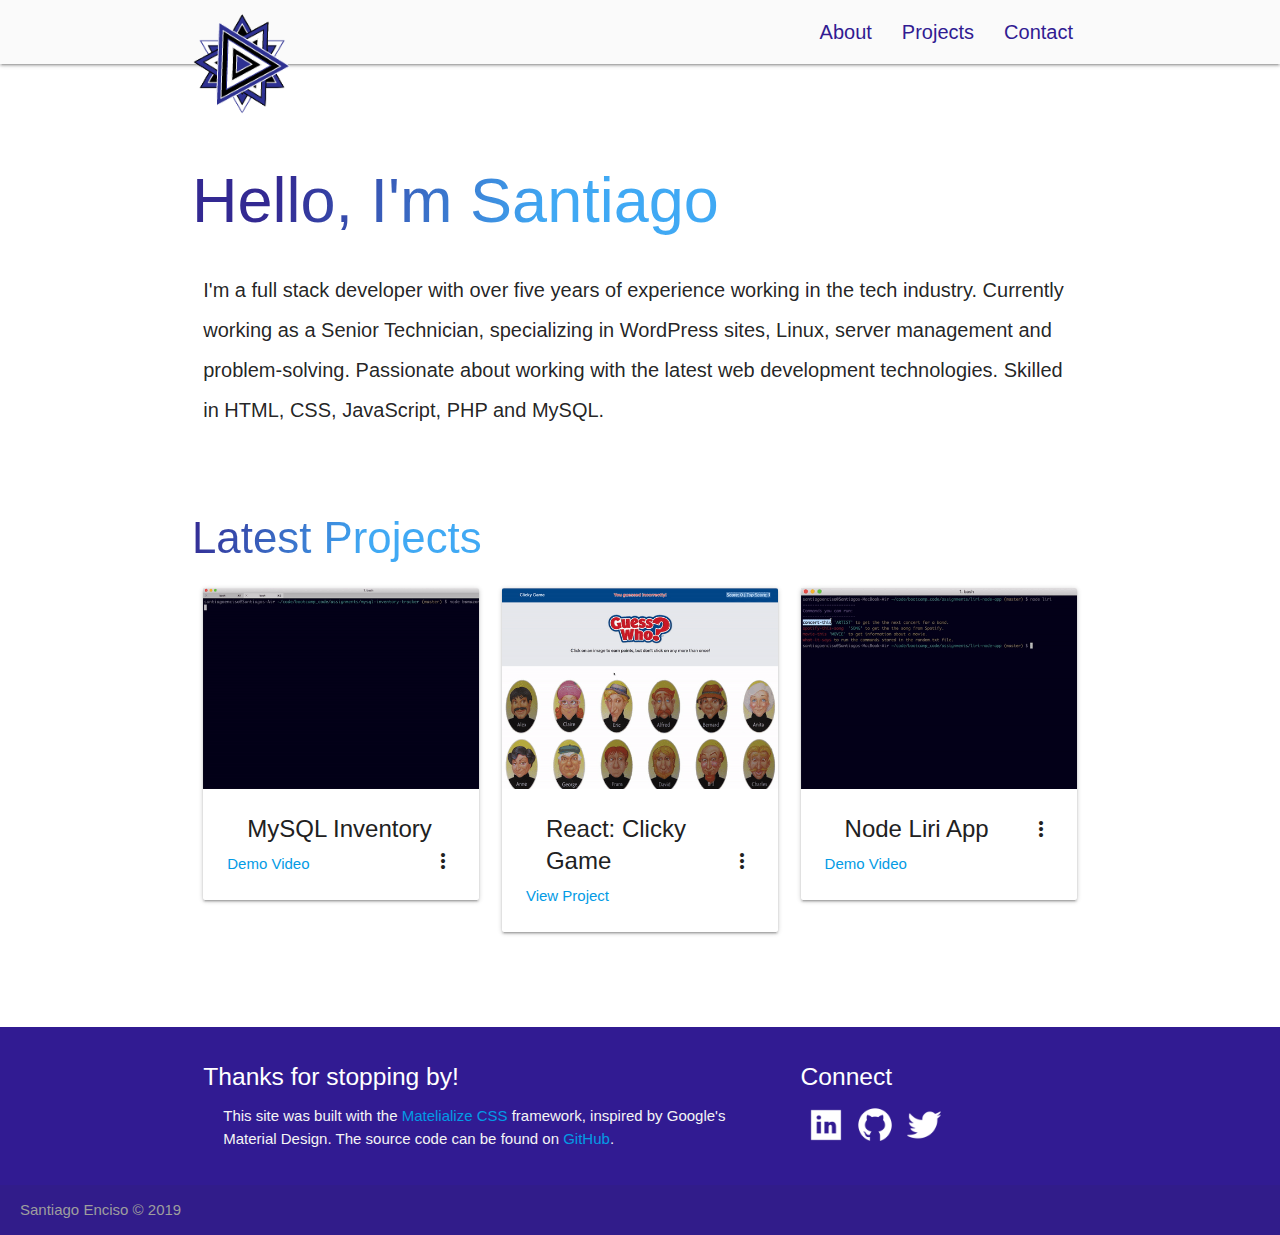
==== index.html @ 3f88a0f8 "Updated Latest Projects in homepage." ====
<!DOCTYPE html>
<html lang="en">

<head>
  <meta http-equiv="Content-Type" content="text/html; charset=UTF-8" />
  <meta name="viewport" content="width=device-width, initial-scale=1, maximum-scale=1.0" />
  <link rel='icon' href='img/favicon.ico' type='image/x-icon' />
  <title>Santiago Enciso | Full Stack Developer</title>

  <!-- CSS  -->
  <link href="https://fonts.googleapis.com/icon?family=Material+Icons" rel="stylesheet">
  <link href="css/materialize.css" type="text/css" rel="stylesheet" media="screen,projection" />
  <link href="css/style.css" type="text/css" rel="stylesheet" media="screen,projection" />
  <!-- Global site tag (gtag.js) - Google Analytics -->
  <script async src="https://www.googletagmanager.com/gtag/js?id=UA-73022637-1"></script>
  <script>
    window.dataLayer = window.dataLayer || [];
    function gtag() { dataLayer.push(arguments); }
    gtag('js', new Date());

    gtag('config', 'UA-73022637-1');
  </script>
</head>

<body>
  <nav class="grey lighten-5" role="navigation">
    <div class="nav-wrapper container">
      <a id="logo-container" href="/" class="brand-logo black-text"><img id="logo-img" src="img/santi-logo.png"></a>
      <ul class="right hide-on-med-and-down">
        <li><a class="deep-purple-text text-darken-4" href="about">About</a></li>
        <li><a class="deep-purple-text text-darken-4" href="projects">Projects</a></li>
        <li><a class=" deep-purple-text text-darken-4" href="contact">Contact</a></li>
      </ul>

      <ul id="nav-mobile" class="sidenav">
        <li><a class="deep-purple-text text-darken-4" href="about">About</a></li>
        <li><a class="deep-purple-text text-darken-4" href="projects">Projects</a></li>
        <li><a class="deep-purple-text text-darken-4" href="contact">Contact</a></li>
      </ul>
      <a href="#" data-target="nav-mobile" class="sidenav-trigger"><i class="material-icons icon-blue">menu</i></a>
    </div>
  </nav>
  <div class="section no-pad-bot" id="index-banner">
    <div class="container">
      <br><br>
      <h1 class="header black-text">Hello, I'm Santiago</h1>
      <div class="row ">
        <p class="header col s12 light subheader">I'm a full stack developer with over five years of experience
          working in the
          tech industry. Currently
          working as a Senior Technician, specializing in WordPress sites, Linux, server management and problem-solving.
          Passionate about working with the latest web development technologies. Skilled in HTML, CSS, JavaScript, PHP
          and MySQL. </p>
      </div>

    </div>
  </div>


  <div class="container">
    <div class="section">
      <h3 class="light-blue-text">Latest Projects</h3>
      <div class="row">
        <div class="col l4">
          <!-- CARD -->
          <div class="card">
            <div class="card-image waves-effect waves-block waves-light">
              <img class="activator" src="img/mysql-demo-cropped.gif">
            </div>
            <div class="card-content">
              <span class="card-title activator grey-text text-darken-4">MySQL Inventory<i
                  class="material-icons right">more_vert</i></span>
              <p><a href="https://share.getcloudapp.com/E0ulYRpO" target="_blank">Demo Video</a></p>
            </div>
            <div class="card-reveal">
              <span class="card-title grey-text text-darken-4">MySQL Inventory<i
                  class="material-icons right">close</i></span>
              <p>A Node.js, Amazon-like application that takes orders from customers and depletes stock
                from the store's inventory using a
                MySQL database.</p>
              <a href="https://github.com/whereispolaris/mysql-inventory-tracker" target="_blank">GitHub
                Repo</a>
            </div>
          </div>
        </div>
        <div class="col l4">
          <!-- CARD -->
          <div class="card">
            <div class="card-image waves-effect waves-block waves-light">
              <img class="activator card-image" src="img/clicky-demo-cropped.gif">
            </div>
            <div class="card-content">
              <span class="card-title activator grey-text text-darken-4">React: Clicky Game<i
                  class="material-icons right">more_vert</i></span>
              <p><a href="https://whereispolaris.github.io/clicky-game/" target="_blank">View
                  Project</a></p>
            </div>
            <div class="card-reveal">
              <span class="card-title grey-text text-darken-4">React: Clicky Game<i
                  class="material-icons right">close</i></span>
              <p>Memory game inspired by the Guess Who? board game. It uses stateless components with
                information being passed as props
                from stateful parent component.</p>
              <a href="https://github.com/whereispolaris/clicky-game" target="_blank">GitHub Repo</a>
            </div>
          </div>
        </div>

        <div class="col l4">
          <!-- CARD -->
          <div class="card">
            <div class="card-image waves-effect waves-block waves-light">
              <img class="activator" src="img/liri-demo-cropped.gif">
            </div>
            <div class="card-content">
              <span class="card-title activator grey-text text-darken-4">Node Liri App<i
                  class="material-icons right">more_vert</i></span>
              <p><a href="https://share.getcloudapp.com/6qu0DJPJ" target="_blank">Demo Video</a></p>
            </div>
            <div class="card-reveal">
              <span class="card-title grey-text text-darken-4">Node Liri App<i
                  class="material-icons right">close</i></span>
              <p>Language Interpretation and Recognition Interface (LIRI). A command line node app that
                takes in parameters and returns
                data. It searches Spotify for songs, Bands in Town for concerts, and OMDB for movies.
              </p>
              <a href="https://github.com/whereispolaris/liri-node-app" target="_blank">GitHub
                Repo</a>
            </div>
          </div>
        </div>

      </div>




    </div>
    <br><br>
  </div>

  <footer class="page-footer deep-purple darken-4">
    <div class="container">
      <div class="row">
        <div class="col l8 s12">
          <h5 class="white-text">Thanks for stopping by!</h5>
          <p class="grey-text text-lighten-4">This site was built with the <a
              href="https://materializecss.com/">Matelialize CSS</a> framework, inspired by Google's Material Design.
            The source code can be found on <a href="https://github.com/whereispolaris/santiagoenciso-com">GitHub</a>.
          </p>
        </div>
        <div class="col l3 s12">
          <h5 class="white-text">Connect</h5>
          <a href="https://www.linkedin.com/in/santiago-enciso-a8124566/"><img class="social-logo"
              src="img/icon-linkedin-100.png"></a>
          <a href="https://github.com/whereispolaris"><img class="social-logo" src="img/icon-github-100.png"></a>
          <a href="https://twitter.com/whereispolaris"><img class="social-logo"
              src="img/icon-twitter-squared-100.png"></a>
        </div>
      </div>
    </div>
    <div class="footer-copyright">
      <div class="container">
        <a class="grey-text" href="https://santiagoenciso.com">Santiago Enciso &copy; 2019 </a>
      </div>
    </div>
  </footer>


  <!--  Scripts-->
  <script src="https://code.jquery.com/jquery-2.1.1.min.js"></script>
  <script src="js/materialize.js"></script>
  <script src="js/init.js"></script>
  <script src="js/app.js"></script>

</body>

</html>
---- css/style.css ----
body {
    -webkit-font-smoothing: antialiased;
    display: flex;
    min-height: 100vh;
    flex-direction: column;
}

.container {
  flex: 1 0 auto;
}

.icon-block {
  padding: 0 15px;
}
.icon-block .material-icons {
	font-size: inherit;
}

img {
    transition: 1.2s cubic-bezier(0.2, 0.8, 0.2, 1);
}

#logo-img {
  margin-top: 14px;
  width: 100px;
  animation: rotating 10s linear infinite;
}

#logo-img:hover {
  transform: rotate(88deg);

}

.social-logo {
  width: 40px;
  margin-top: 5px; 
  margin-left: 5px; 
}

h1 {
    background: linear-gradient(104deg, #332992 10%, #40A9F4 40% );
    /*This is the coolest styling trick ever*/
    -webkit-background-clip: text;
    background-clip: text;
    -webkit-text-fill-color: transparent;
    margin-bottom: 0;
    padding-bottom: 15px; 
    
}

h2,
h3 {
    background: linear-gradient(104deg, #332992 0%, #40A9F4 20% );
    /*This is the coolest styling trick ever*/
    -webkit-background-clip: text;
    background-clip: text;
    -webkit-text-fill-color: transparent;
}

h4 {
    /* font-weight: 500; */
    background: linear-gradient(104deg, #332992 0%, #40A9F4 50% );
    /*This is the coolest styling trick ever*/
    -webkit-background-clip: text;
    background-clip: text;
    -webkit-text-fill-color: transparent;
}



.subheader {
  font-size: 20px;
  line-height: 40px;
  padding-top: 0;
  padding-left: 0;
}

a.deep-purple-text.text-darken-4 {
    font-size: 20px;
}

i.icon-blue {
    color:#332992;
}

.graphic-title {
  padding-bottom: 0;
  margin-bottom: 0;
  margin-top: 50px;
}

.contact-link {
  color: #332992;
  font-weight: 500;
}

.collapsible {
  box-shadow: none;
  border: none;
}

.job-title {
    padding-left: 10px;
}

.collapsible-header {
  padding-top: 10px;
  position: relative;
}

.last-collapsible {
  border: none;
}


.icon-style {
  padding: 10px;
  font-size: 20px;
  position: absolute;
  right: 10px;
}

.grey-text {
  padding-left: 20px;
}

@keyframes rotating {
    from{
        transform: rotate(0deg);
    }
    to{
        transform: rotate(360deg);
    }
}


@media (max-width: 425px) { 
  .employer-img {
    display: none;
  }
  .subheader {
    font-size: 15px;
    line-height: 25px;
  }
  #logo-img {
    margin-top: 19px;
    width: 70px;
  }
 }
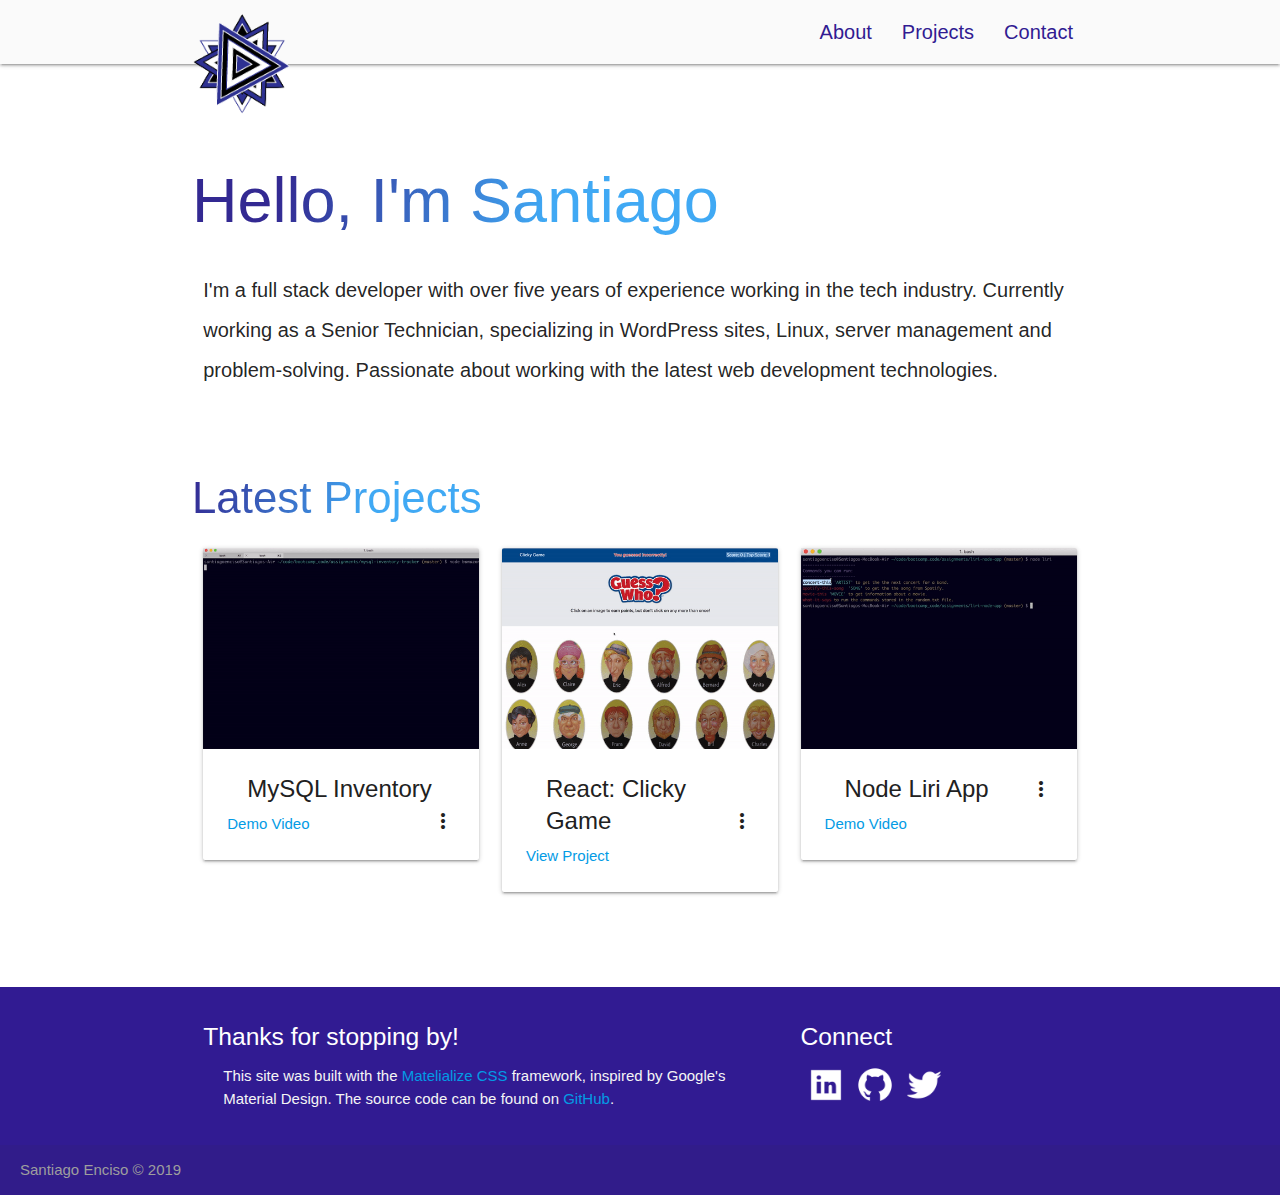
==== commit 7cc6fbb1: "Updated hompage content." ====
--- a/index.html
+++ b/index.html
@@ -49,8 +49,7 @@
           working in the
           tech industry. Currently
           working as a Senior Technician, specializing in WordPress sites, Linux, server management and problem-solving.
-          Passionate about working with the latest web development technologies. Skilled in HTML, CSS, JavaScript, PHP
-          and MySQL. </p>
+          Passionate about working with the latest web development technologies.</p>
       </div>
 
     </div>
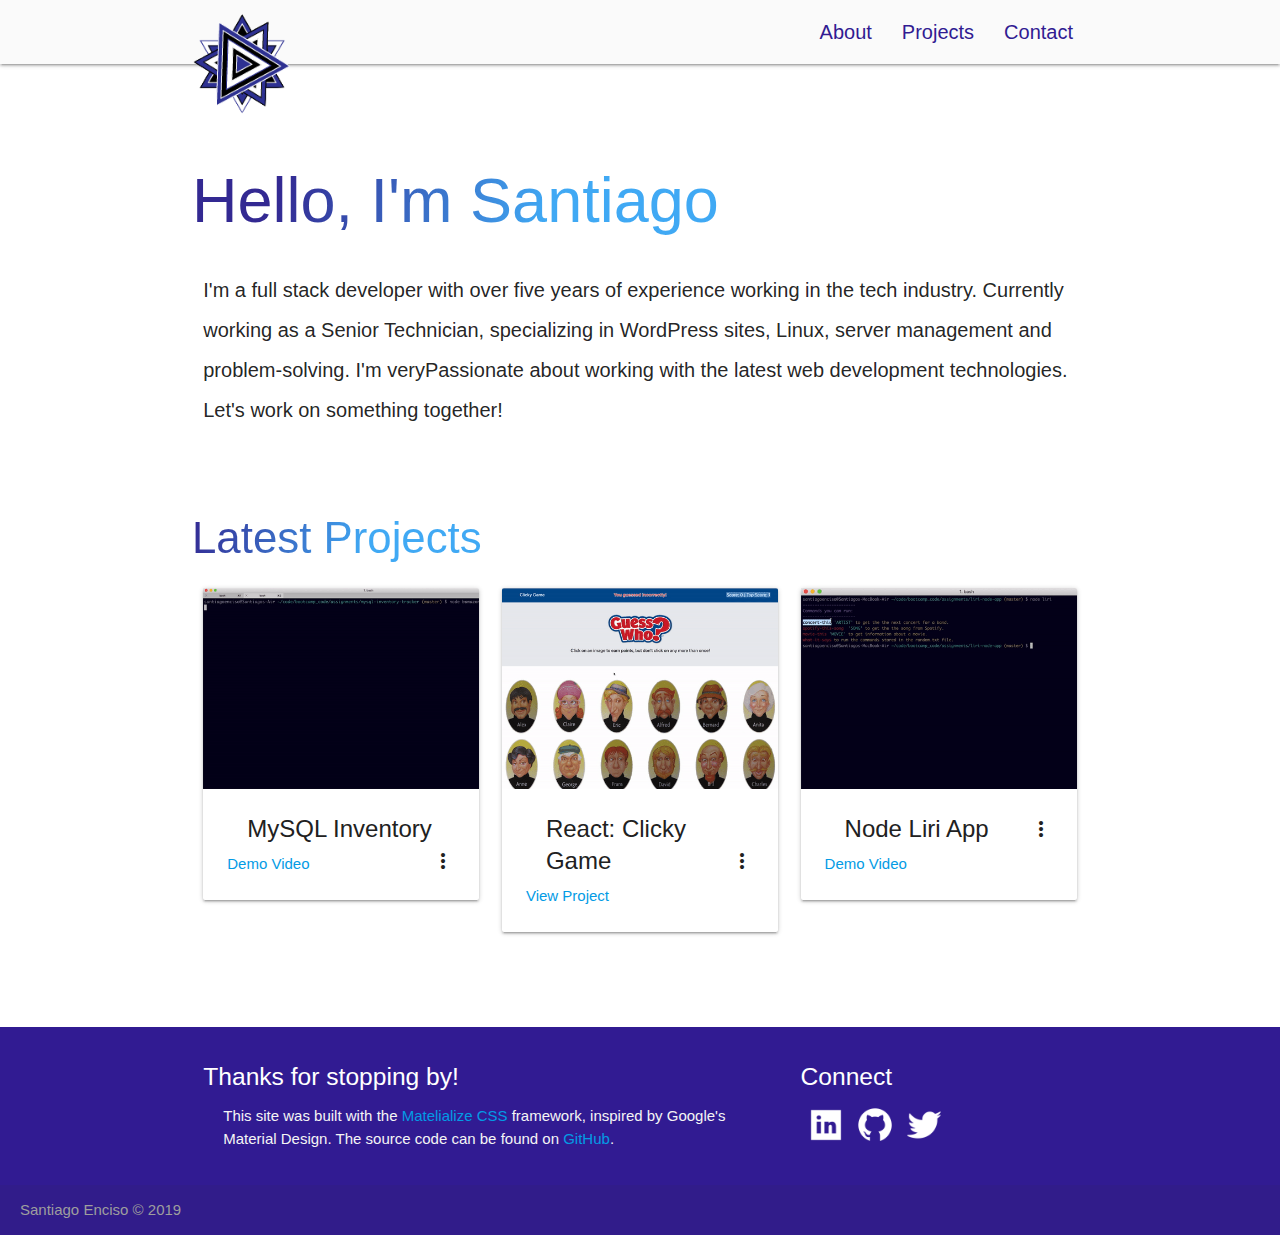
==== commit 0c96bc61: "Updated homepage content again." ====
--- a/index.html
+++ b/index.html
@@ -49,7 +49,8 @@
           working in the
           tech industry. Currently
           working as a Senior Technician, specializing in WordPress sites, Linux, server management and problem-solving.
-          Passionate about working with the latest web development technologies.</p>
+          I'm veryPassionate about working with the latest web development technologies. Let's work on something
+          together!</p>
       </div>
 
     </div>
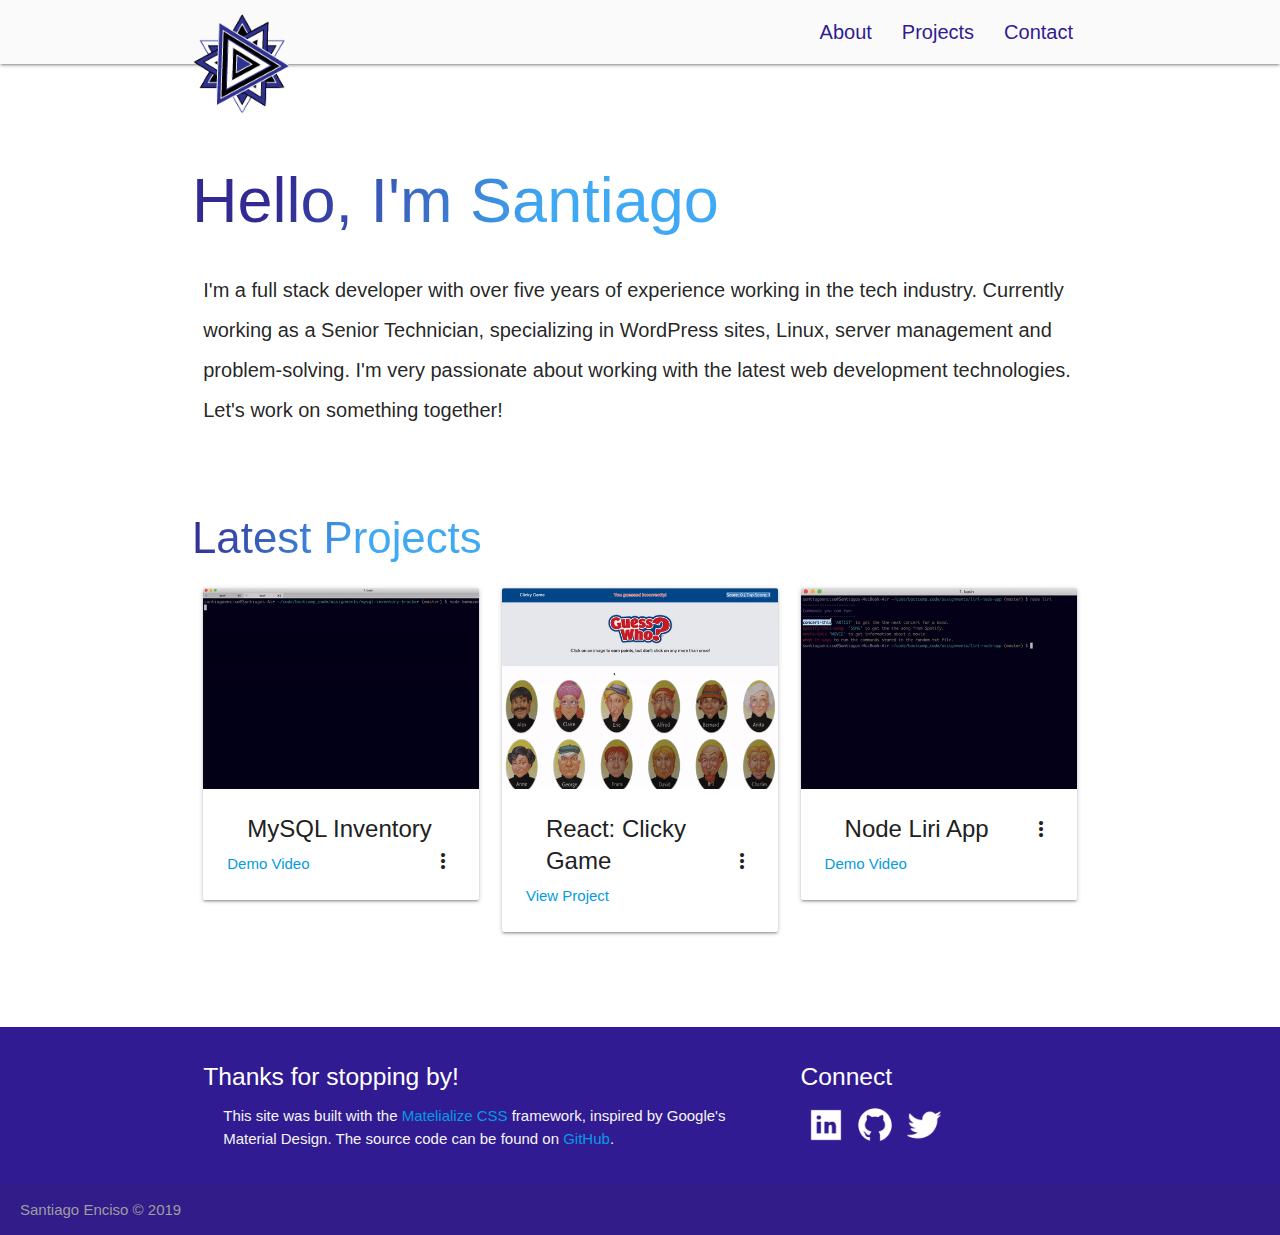
==== commit f21708cc: "Fixed typo in homepage summary." ====
--- a/index.html
+++ b/index.html
@@ -4,6 +4,15 @@
 <head>
   <meta http-equiv="Content-Type" content="text/html; charset=UTF-8" />
   <meta name="viewport" content="width=device-width, initial-scale=1, maximum-scale=1.0" />
+  <meta property="og:title" content="Santiago Enciso | Full Stack Developer">
+  <meta name="description" property="og:description"
+    content="Software Developer with demonstrated success designing, implementing, and maintaining software solutions. Broad technical knowledge encompassing web development, front end and back end infrastructure, database design, and user experience. Strong aptitude for learning new technologies quickly and leveraging that knowledge to deliver scalable business solutions and advanced support for companies operating in a digital economy.  Certificate from UT Austin Professional Education in full-stack development with over 10 completed full-stack applications. Currently working as a Senior Technician, specializing in WordPress sites, Linux, server management and problem-solving. Passionate about working with the latest web development technologies. Skilled in HTML, CSS, JavaScript, PHP and MySQL. ">
+  <meta property="og:image" content="https://santiagoenciso.com/img/santiagoenciso-home.gif">
+  <meta property="og:url" content="https://santiagoenciso.com/">
+  <meta name="twitter:card" content="summary_large_image">
+  <!--  Non-Essential, But Recommended -->
+  <meta property="og:site_name" content="Santiago Enciso | Full Stack Developer">
+  <meta name="twitter:image:alt" content="santiagoenciso.com site demo">
   <link rel='icon' href='img/favicon.ico' type='image/x-icon' />
   <title>Santiago Enciso | Full Stack Developer</title>
 
@@ -49,7 +58,7 @@
           working in the
           tech industry. Currently
           working as a Senior Technician, specializing in WordPress sites, Linux, server management and problem-solving.
-          I'm veryPassionate about working with the latest web development technologies. Let's work on something
+          I'm very passionate about working with the latest web development technologies. Let's work on something
           together!</p>
       </div>
 
